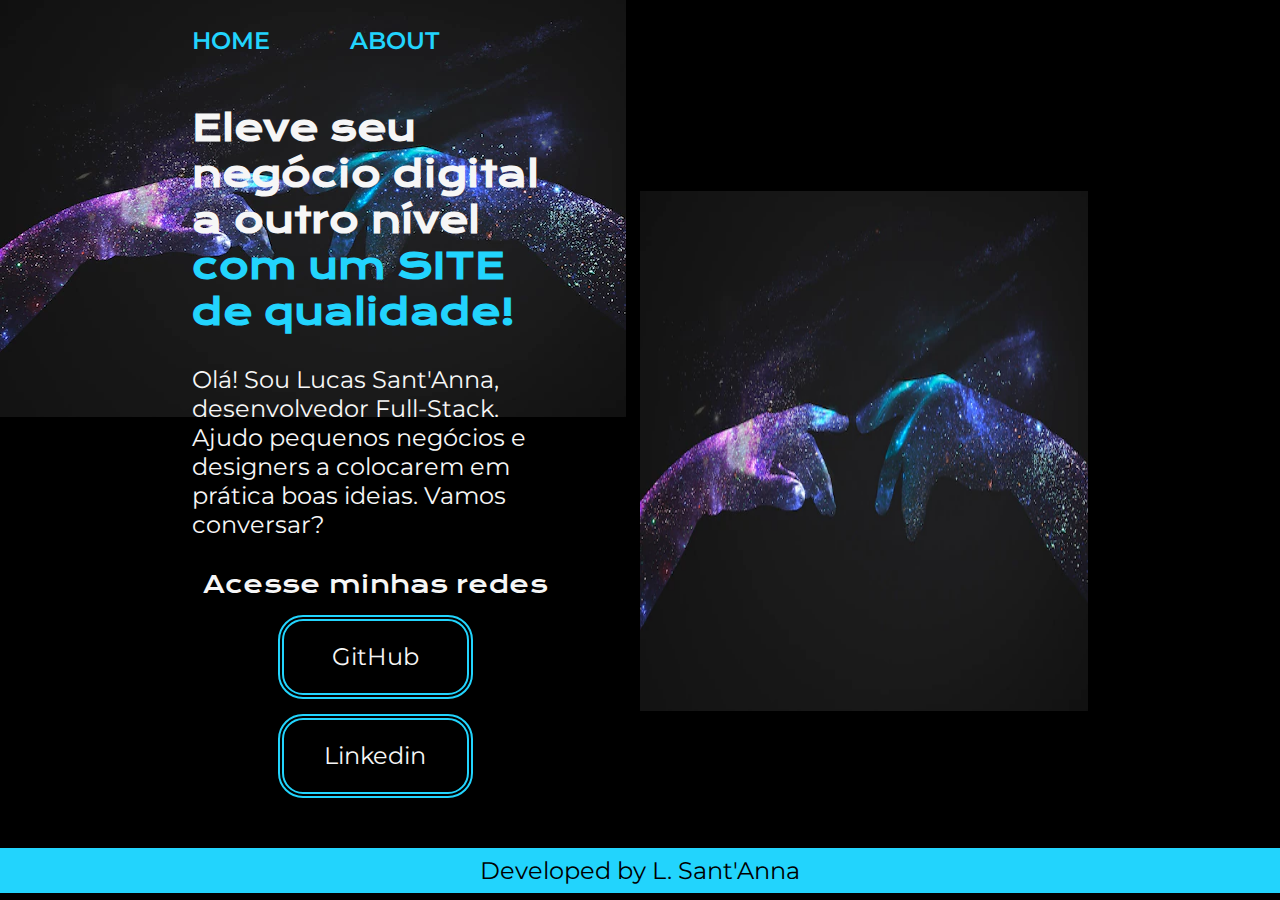
==== index.html @ 0b75e83f "git hub novamente" ====
<!DOCTYPE html>
<html lang="pt-br">

<head>
    <meta charset="UTF-8">
    <meta http-equiv="X-UA-Compatible" content="IE=edge">
    <meta name="viewport" content="width=device-width, initial-scale=1.0">
    <title>Portifolio</title>
    <link rel="stylesheet" href="styles/style.css">
</head>
<body>
    
    <header class="cabecalho">
        <nav class="cabecalho__menu">
            <a class="cabecalho__menu__link" href="index.html">HOME</a>
            <a class="cabecalho__menu__link" href="about.html">ABOUT</a>
        </nav>
    </header>
    <main class="apresentacao">
        <section class="apresentacao__conteudo">
            <h1 class="apresentacao__conteudo__titulo">Eleve seu negócio digital a outro nível<strong 
            class="titulo-destaque"> com um SITE de qualidade!
            </strong></h1>
            <p class="apresentacao__conteudo__texto">Olá! Sou Lucas Sant'Anna, desenvolvedor Full-Stack.
            Ajudo pequenos negócios e designers a
            colocarem em prática boas ideias. Vamos
            conversar?</p>
            <div class="apresentacao__links">
                <h2 class="apresentacao__links__subtitulo">Acesse minhas redes</h2>
                <a class="apresentacao__links__navegacao" href="https://github.com/LSantAnnaB">GitHub</a>
                <a class="apresentacao__links__navegacao" href="https://www.linkedin.com/in/lucas-sant-anna-46b028227/">Linkedin</a>
            </div>
        </section>
        <img class="apresentacao__imagem" src="assets/hand.webp" alt="Foto lucas" width="300px" height="520px">
    </main>
    <footer class="rodape">
        <p>Developed by L. Sant'Anna</p>
    </footer>
</body>

</html>
---- styles/style.css ----
@import url('https://fonts.googleapis.com/css2?family=Krona+One&family=Montserrat:wght@400;600&display=swap');

:root {
    --cor-primaria: #000000;
    --cor-secundaria: #F6F6F6;
    --cor-terciaria: #22D4FD;
    --cor-hover: #272727;
    --cor-roda-pe: #22D4FD;
    --cor-borda: #22D4FD;

    --fonte-primaria: 'Krona One', sans-serif;
    --fonte-secundaria: 'Montserrat', sans-serif;
}

*{
    margin: 0;
    padding: 0;
}

body{
  
    box-sizing: border-box;
    background-color:var(--cor-primaria);
    background-image: url('../assets/hand.webp');
    background-repeat: no-repeat;
    color: var(--cor-secundaria);
}

.cabecalho{
    padding:2% 0% 0% 15% ;
}

.cabecalho__menu{
    display: flex;
    gap: 80px;
}

.cabecalho__menu__link{
    font-family: var(--fonte-secundaria);
    font-size: 24px;
    font-weight: 600;
    color: var(--cor-terciaria);
    text-decoration: none;
}

.apresentacao{
    padding: 50px 15%;
    display: flex;
    align-items: center;
    justify-content: space-between;
    gap: 82px;
}
.apresentacao__conteudo{
    width: 50%;
    display: flex;
    flex-direction: column;
    gap: 30px;
}

.apresentacao__conteudo__titulo{
    font-size: 2.25rem;
    font-family: var(--fonte-primaria);
}

.titulo-destaque{
    color: var(--cor-terciaria);
}

.apresentacao__conteudo__texto{
    font-size: 1.5rem;
    font-family: var(--fonte-secundaria);
}

.apresentacao__links{
    display: flex;
    flex-direction: column;
    justify-content: space-between;
    align-items: center;
    gap: 15px;
}
.apresentacao__links__subtitulo{
    font-family: var(--fonte-primaria);
    font-weight: 400;
    font-size: 1.5rem;
    text-align: center;
}

.apresentacao__links__navegacao{
    border:var(--cor-borda) 6px double;
    width: 50%;
    text-align: center;
    border-radius: 25px;
    font-size: 1.5rem;
    padding: 21.5px 0;
    text-decoration: none;
    color: var(--cor-secundaria);
    font-family: var(--fonte-secundaria);

}

.apresentacao__links__navegacao:hover{
    background-color: var(--cor-hover);
}

.rodape{
    color: var(--cor-primaria);
    background-color: var(--cor-roda-pe);
    padding: 8px;
    text-align: center;
    font-family: var(--fonte-secundaria);
    font-size: 1.5rem;
    font-weight: 400;
}

.apresentacao__imagem{
    width: 50%;
}

@media (max-width: 1200px) {

    .cabecalho {
        padding: 10%;
        
    }

    .cabecalho__menu{
        justify-content: center;

    }

    .apresentacao {
        flex-direction: column-reverse;
        padding: 5%;
    }

    .apresentacao__conteudo{
        width: auto;
    }
    
}
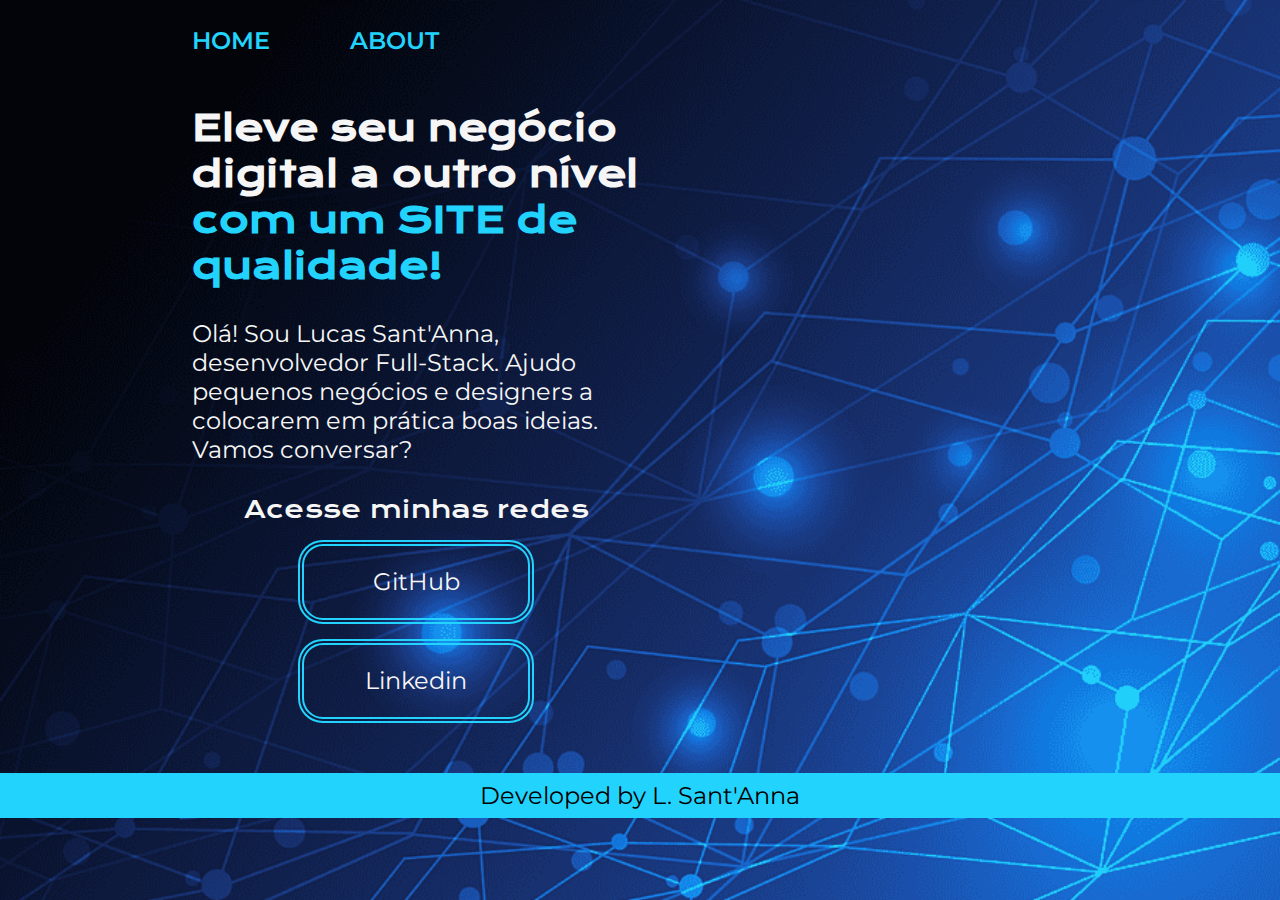
==== commit 28c60361: "salvando" ====
--- a/index.html
+++ b/index.html
@@ -31,7 +31,7 @@
                 <a class="apresentacao__links__navegacao" href="https://www.linkedin.com/in/lucas-sant-anna-46b028227/">Linkedin</a>
             </div>
         </section>
-        <img class="apresentacao__imagem" src="assets/hand.webp" alt="Foto lucas" width="300px" height="520px">
+        
     </main>
     <footer class="rodape">
         <p>Developed by L. Sant'Anna</p>
--- a/styles/style.css
+++ b/styles/style.css
@@ -21,7 +21,8 @@
   
     box-sizing: border-box;
     background-color:var(--cor-primaria);
-    background-image: url('../assets/hand.webp');
+    background-image: url('../assets/background.png');
+    background-size: cover;
     background-repeat: no-repeat;
     color: var(--cor-secundaria);
 }
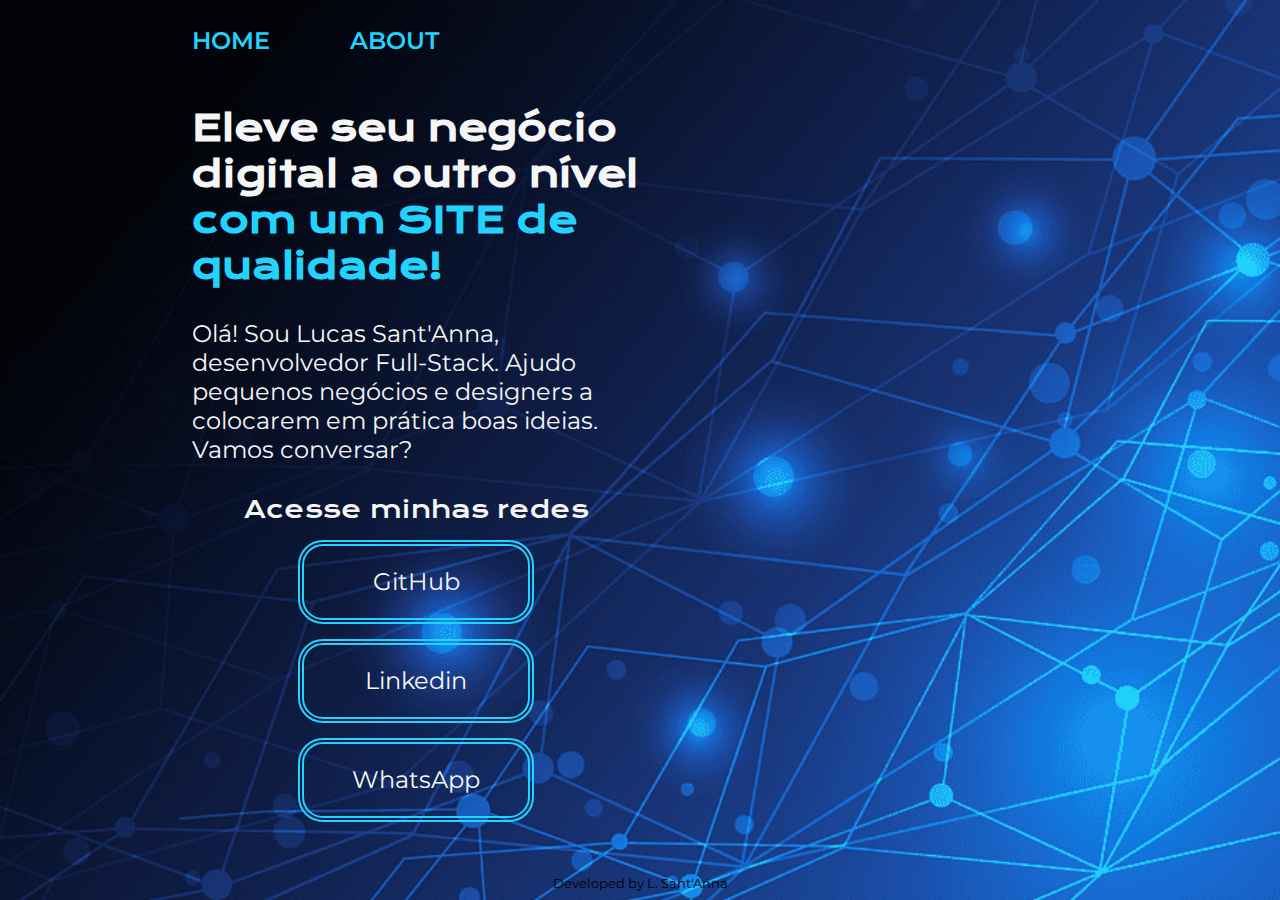
==== commit d9f40007: "whatsapp botao" ====
--- a/index.html
+++ b/index.html
@@ -29,6 +29,7 @@
                 <h2 class="apresentacao__links__subtitulo">Acesse minhas redes</h2>
                 <a class="apresentacao__links__navegacao" href="https://github.com/LSantAnnaB">GitHub</a>
                 <a class="apresentacao__links__navegacao" href="https://www.linkedin.com/in/lucas-sant-anna-46b028227/">Linkedin</a>
+                <a class="apresentacao__links__navegacao" href="https://wa.me/5521964032474">WhatsApp</a>
             </div>
         </section>
         
--- a/styles/style.css
+++ b/styles/style.css
@@ -105,11 +105,10 @@
 
 .rodape{
     color: var(--cor-primaria);
-    background-color: var(--cor-roda-pe);
-    padding: 8px;
+    padding: 4px;
     text-align: center;
     font-family: var(--fonte-secundaria);
-    font-size: 1.5rem;
+    font-size: 0.8rem;
     font-weight: 400;
 }
 
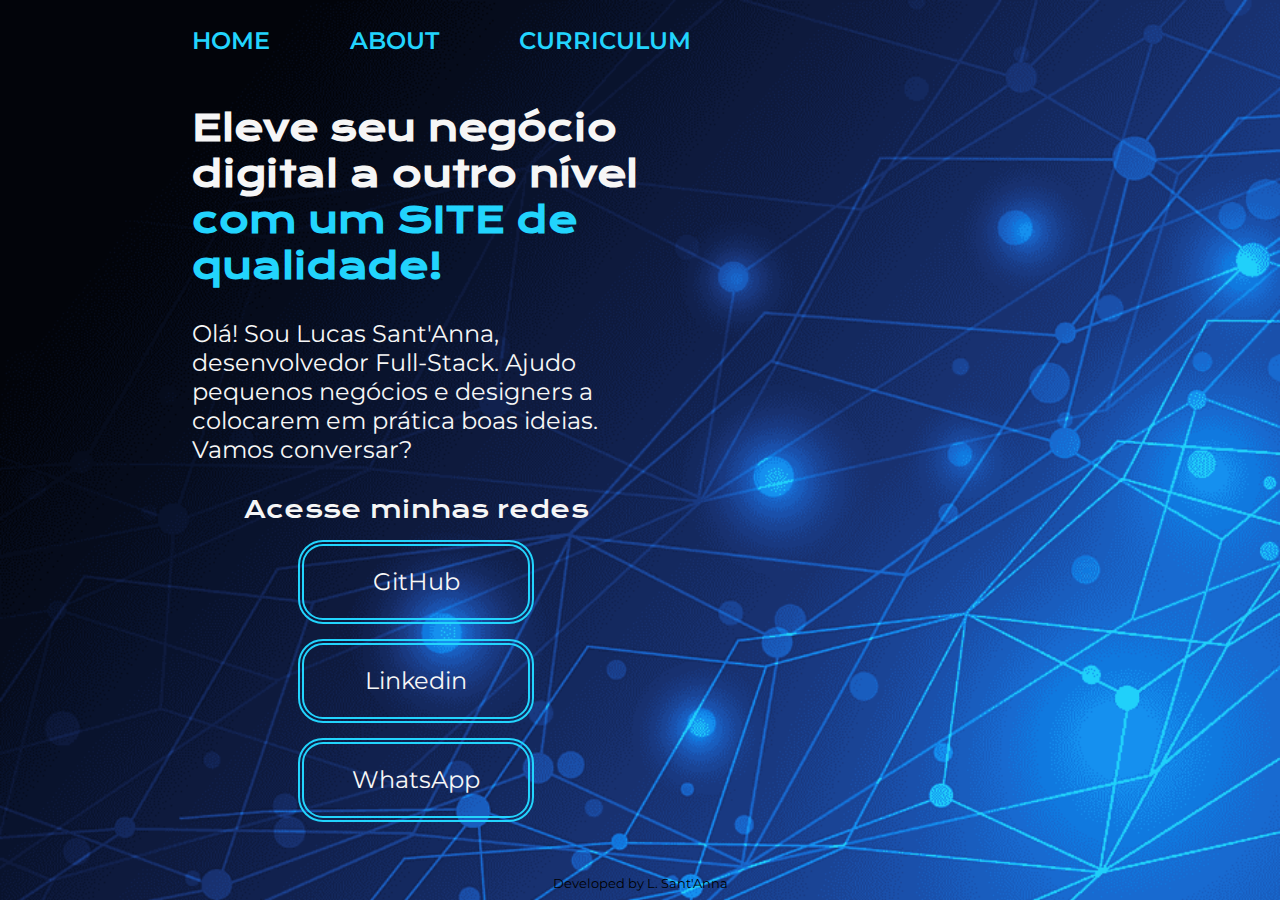
==== commit cc45a695: "CURRICULUM" ====
--- a/index.html
+++ b/index.html
@@ -5,7 +5,7 @@
     <meta charset="UTF-8">
     <meta http-equiv="X-UA-Compatible" content="IE=edge">
     <meta name="viewport" content="width=device-width, initial-scale=1.0">
-    <title>Portifolio</title>
+    <title>SantAnna</title>
     <link rel="stylesheet" href="styles/style.css">
 </head>
 <body>
@@ -14,6 +14,8 @@
         <nav class="cabecalho__menu">
             <a class="cabecalho__menu__link" href="index.html">HOME</a>
             <a class="cabecalho__menu__link" href="about.html">ABOUT</a>
+            <a class="cabecalho__menu__link" href="assets/Lucas_Sant_Anna.pdf">CURRICULUM</a>
+
         </nav>
     </header>
     <main class="apresentacao">
@@ -28,7 +30,7 @@
             <div class="apresentacao__links">
                 <h2 class="apresentacao__links__subtitulo">Acesse minhas redes</h2>
                 <a class="apresentacao__links__navegacao" href="https://github.com/LSantAnnaB">GitHub</a>
-                <a class="apresentacao__links__navegacao" href="https://www.linkedin.com/in/lucas-sant-anna-46b028227/">Linkedin</a>
+                <a class="apresentacao__links__navegacao" href="https://www.linkedin.com/in/l-sant-anna-b-contato-in">Linkedin</a>
                 <a class="apresentacao__links__navegacao" href="https://wa.me/5521964032474">WhatsApp</a>
             </div>
         </section>
--- a/styles/style.css
+++ b/styles/style.css
@@ -103,6 +103,7 @@
     background-color: var(--cor-hover);
 }
 
+
 .rodape{
     color: var(--cor-primaria);
     padding: 4px;
@@ -114,6 +115,7 @@
 
 .apresentacao__imagem{
     width: 50%;
+    height: auto;
 }
 
 @media (max-width: 1200px) {
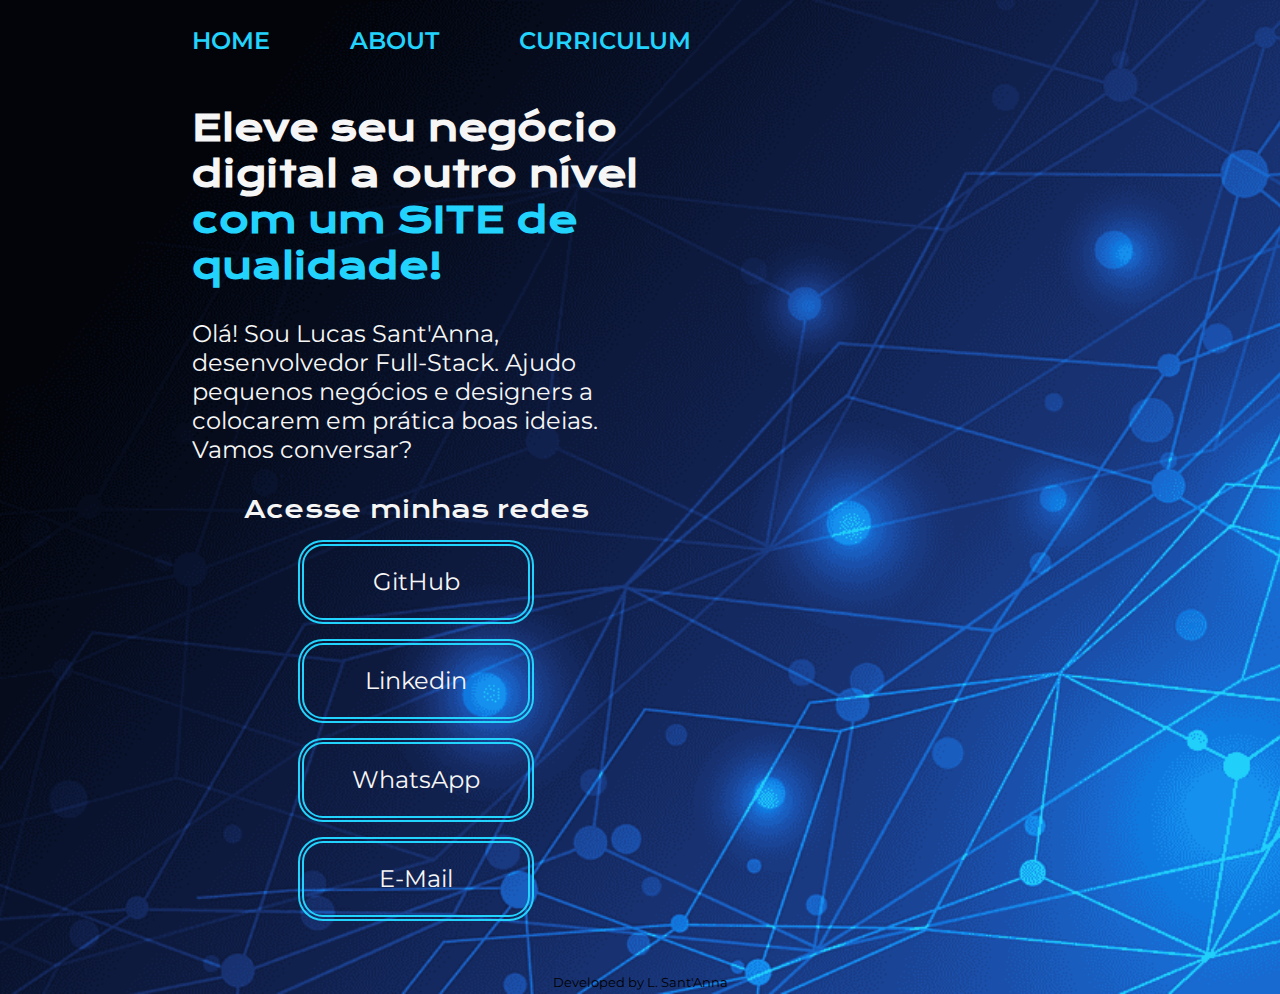
==== commit c47f1f53: "email" ====
--- a/index.html
+++ b/index.html
@@ -5,7 +5,7 @@
     <meta charset="UTF-8">
     <meta http-equiv="X-UA-Compatible" content="IE=edge">
     <meta name="viewport" content="width=device-width, initial-scale=1.0">
-    <title>SantAnna</title>
+    <title>Lucas SantAnna</title>
     <link rel="stylesheet" href="styles/style.css">
 </head>
 <body>
@@ -32,6 +32,8 @@
                 <a class="apresentacao__links__navegacao" href="https://github.com/LSantAnnaB">GitHub</a>
                 <a class="apresentacao__links__navegacao" href="https://www.linkedin.com/in/l-sant-anna-b-contato-in">Linkedin</a>
                 <a class="apresentacao__links__navegacao" href="https://wa.me/5521964032474">WhatsApp</a>
+                <a class="apresentacao__links__navegacao" href="mailto:l.sant.anna.contato@gmail.com?subject=Bate papo">E-Mail</a>
+                
             </div>
         </section>
         
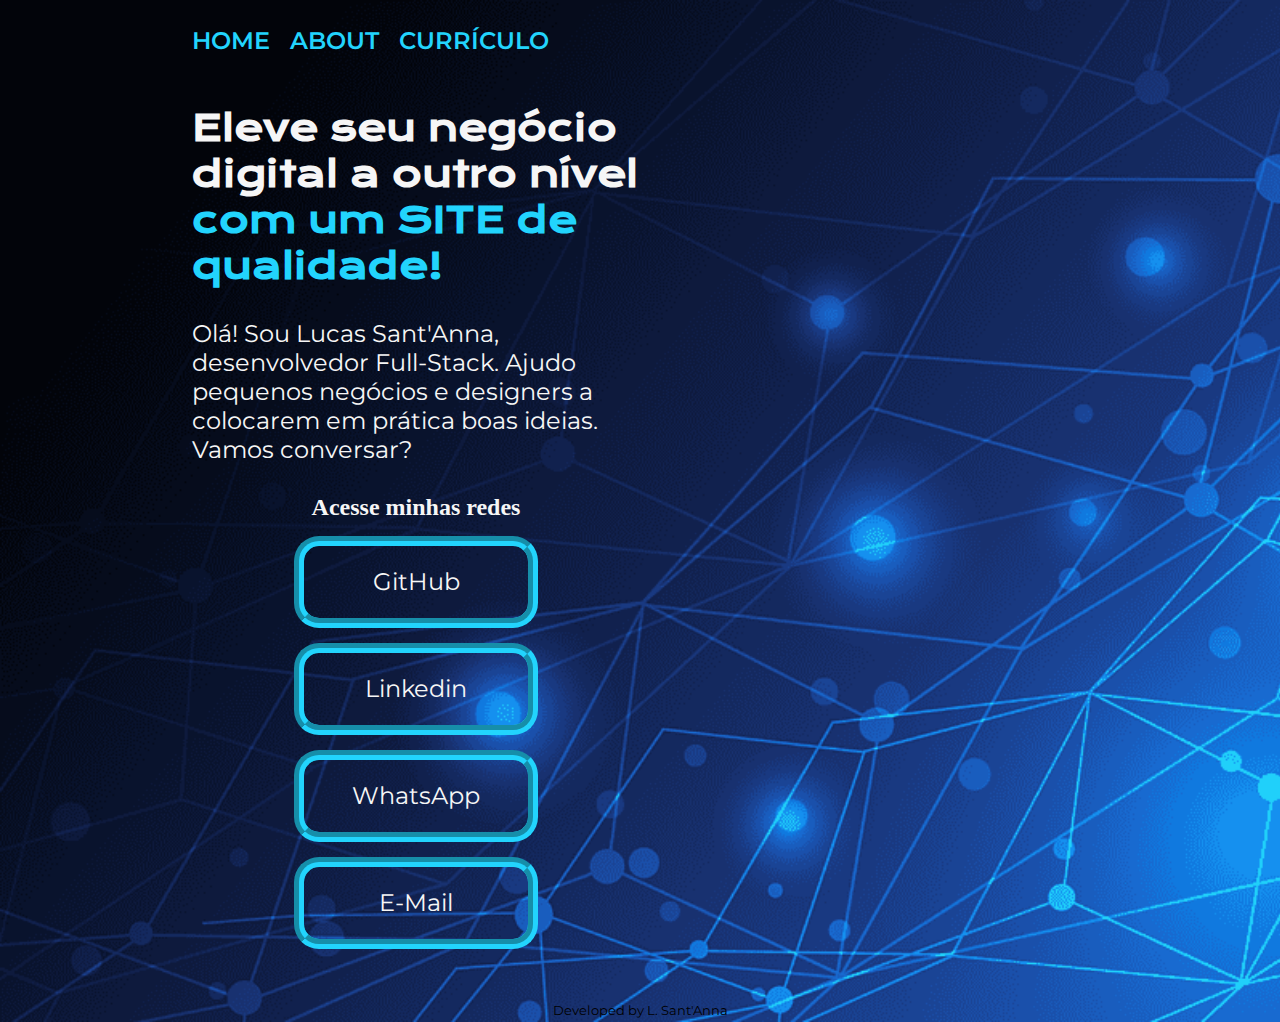
==== commit 5b82d30a: "V2" ====
--- a/index.html
+++ b/index.html
@@ -14,7 +14,7 @@
         <nav class="cabecalho__menu">
             <a class="cabecalho__menu__link" href="index.html">HOME</a>
             <a class="cabecalho__menu__link" href="about.html">ABOUT</a>
-            <a class="cabecalho__menu__link" href="assets/Lucas_Sant_Anna.pdf">CURRICULUM</a>
+            <a class="cabecalho__menu__link" href="curriculum.html">CURRÍCULO</a>
 
         </nav>
     </header>
--- a/styles/style.css
+++ b/styles/style.css
@@ -4,7 +4,7 @@
     --cor-primaria: #000000;
     --cor-secundaria: #F6F6F6;
     --cor-terciaria: #22D4FD;
-    --cor-hover: #272727;
+    --cor-hover: #3eb32e;
     --cor-roda-pe: #22D4FD;
     --cor-borda: #22D4FD;
 
@@ -33,7 +33,7 @@
 
 .cabecalho__menu{
     display: flex;
-    gap: 80px;
+    gap: 20px;
 }
 
 .cabecalho__menu__link{
@@ -63,6 +63,10 @@
     font-family: var(--fonte-primaria);
 }
 
+.apresentacao__conteudo__subtitulo{
+    font-size: 1.5rem;
+    font-family: var(--fonte-primaria);
+}
 .titulo-destaque{
     color: var(--cor-terciaria);
 }
@@ -79,15 +83,16 @@
     align-items: center;
     gap: 15px;
 }
-.apresentacao__links__subtitulo{
+.apresentacao__links__subtitulo__curriculum{
     font-family: var(--fonte-primaria);
     font-weight: 400;
-    font-size: 1.5rem;
+    font-size: 1rem;
     text-align: center;
+    padding-top: 60px;
 }
 
 .apresentacao__links__navegacao{
-    border:var(--cor-borda) 6px double;
+    border:var(--cor-borda) 10px groove ;
     width: 50%;
     text-align: center;
     border-radius: 25px;
@@ -121,7 +126,7 @@
 @media (max-width: 1200px) {
 
     .cabecalho {
-        padding: 10%;
+        padding: 5%;
         
     }
 
